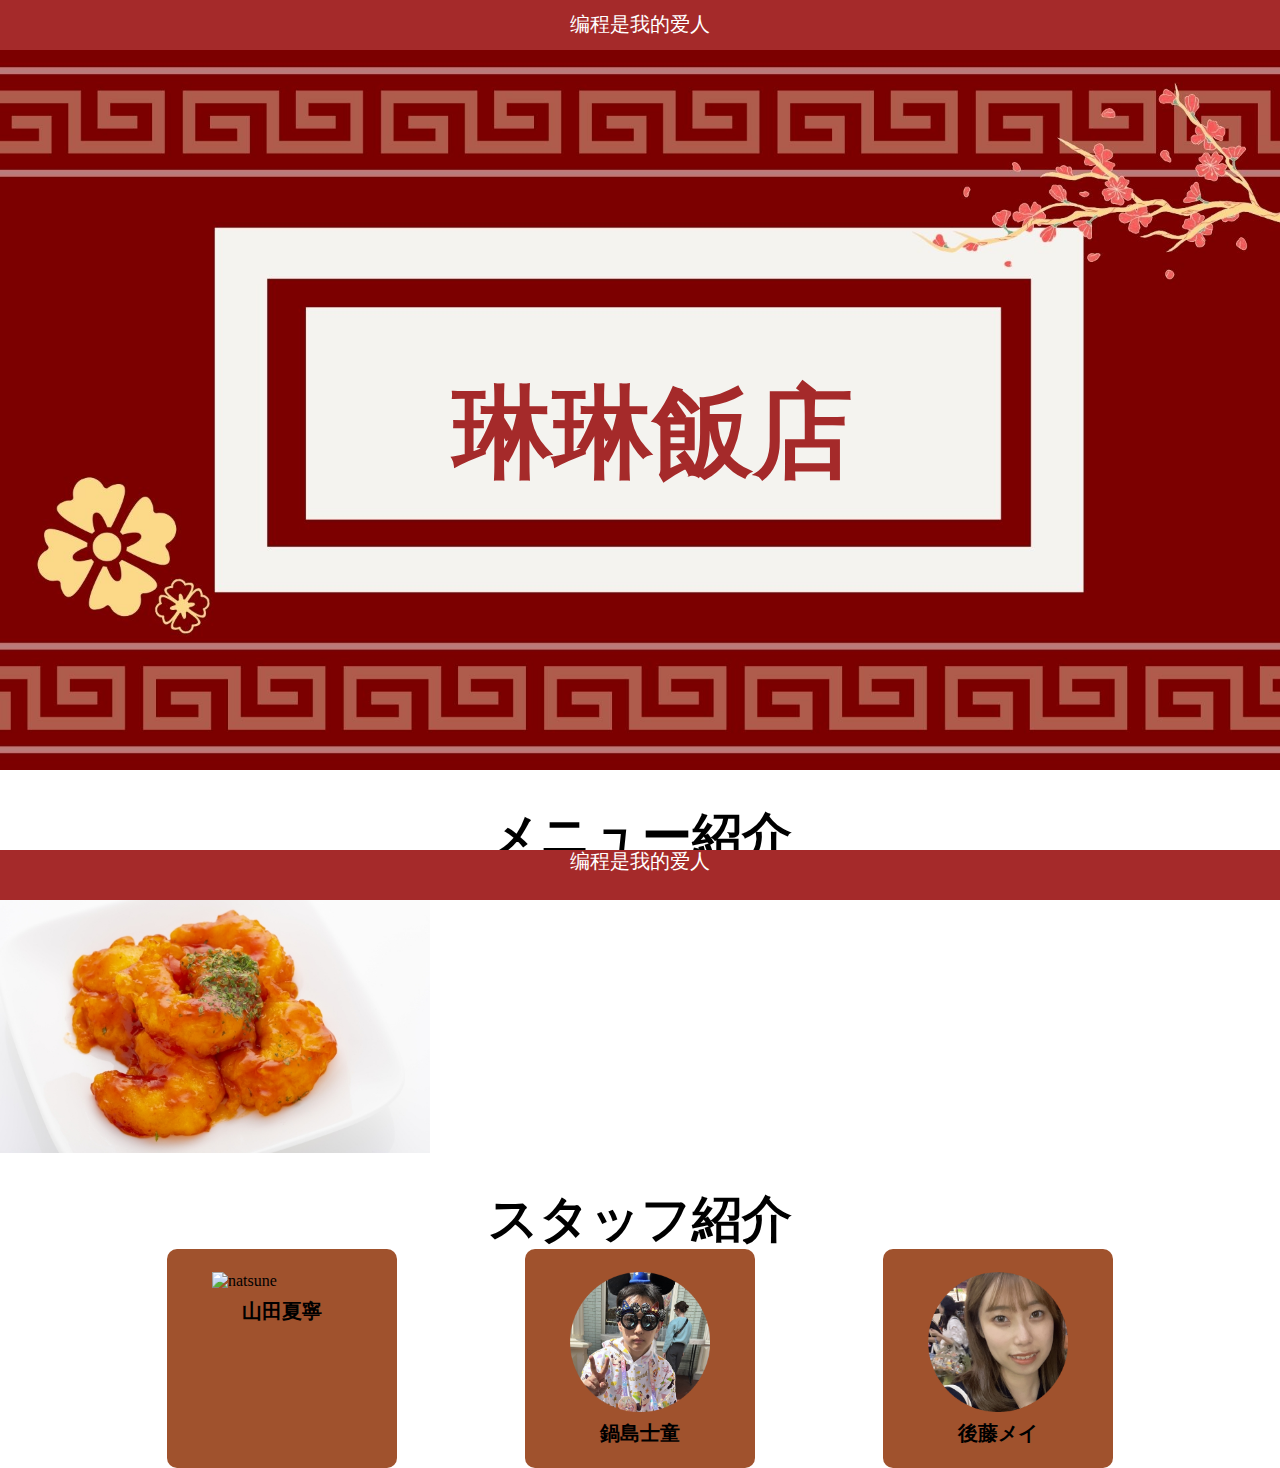
==== main/index.html @ 1850c08a "メインとか" ====
<!DOCTYPE html>
<html lang="en">
<head>
    <meta charset="UTF-8">
    <meta name="viewport" content="width=device-width, initial-scale=1.0">
    <title>Document</title>
    <link rel="stylesheet" href="./reset.css">
    <link rel="stylesheet" href="./style.css">
</head>
<body>
    <header class="header">编程是我的爱人</header>
    <main class="main">
        <img class="main-back" src="./img/red-width.jpg" alt="メイン">
        <p class="main-text">琳琳飯店</p>
        <section class="menu-info">
            <p class="tittle">メニュー紹介</p>
            <div class="menu">
                <img  class="food-img" src="./img/ebitiri.jpg" alt="">
                <p>エビチリ</p>
            </div>
        </section>
        <section class="staff-info">
            <p class="tittle">スタッフ紹介</p>
            <div class="staff-info-inner">
                <div class="staff-outer">
                    <img class="staff-img" src="./img/backme.PNG" alt="natsune">
                    <a href="../natsune/"><p class="staff-name">山田夏寧</p></a>
                </div>
                <div class="staff-outer">
                    <img class="staff-img" src="./img/なべし.PNG" alt="nabesi">
                    <a href="../nabeC/"><p class="staff-name">鍋島士童</p></a>
                </div>
                <div class="staff-outer">
                    <img class="staff-img" src="./img/めい.PNG" alt="mei">
                    <a href="../mei/"><p class="staff-name">後藤メイ</p></a>
                </div>
            </div>
        </section>
    </main>
    <footer class="footer">
        <p>编程是我的爱人</p>
    </footer>
    <script src="./script.js"></script>
</body>
</html>
---- main/style.css ----
.header{
    background: brown;
    position: fixed;
    z-index: 999;
    text-align: center;
    color: white;
    font-size: 20px;
    width: 100%;
    height: 50px;
    padding-top: 13px;
    font-family: serif;
}

.main{
    margin-top: 50px;
    position: absolute;
}

.main-back{
    width: 100vw;
    height: auto;
    position: relative;
}

.main-text{
    position: absolute;
    top: 27%;
    left: 51%;
    transform: translate(-50%, -50%); 
    font-family: serif;
    color: brown;
    font-size: 100px;
    font-weight: 900;
    text-align: center;
    z-index: 1; /* .main-text を手前に表示 */
}

.food-img{
    width: 430px;
    height: auto;
}

.tittle{
    text-align: center;
    font-size: 50px;
    font-weight: 800;
    font-family: serif;
    padding-top: 3%;
}

.menu{
    display: flex;
}

.staff-outer{
    width: 230px;
    background-color: sienna;
    border-radius: 10px;
}

.staff-img{
    width: 140px;
    height: auto;
    display: block;
    margin: auto;
    padding-top: 10%;
}

.staff-info-inner{
    display: flex;
    justify-content: center;
    gap: 10%;
}

.staff-name{
    text-align: center;
    font-family: serif;
    font-size: 20px;
    font-weight: 600;
    padding-top: 10px;
    padding-bottom: 10%;
}

.footer{
    width: 100%;
    height: 50px;
    background-color: brown;
    position: fixed;
    bottom: 0;
}

.footer p{
    color: white;
    font-family: serif;
    font-size: 20px;
    text-align: center;
}
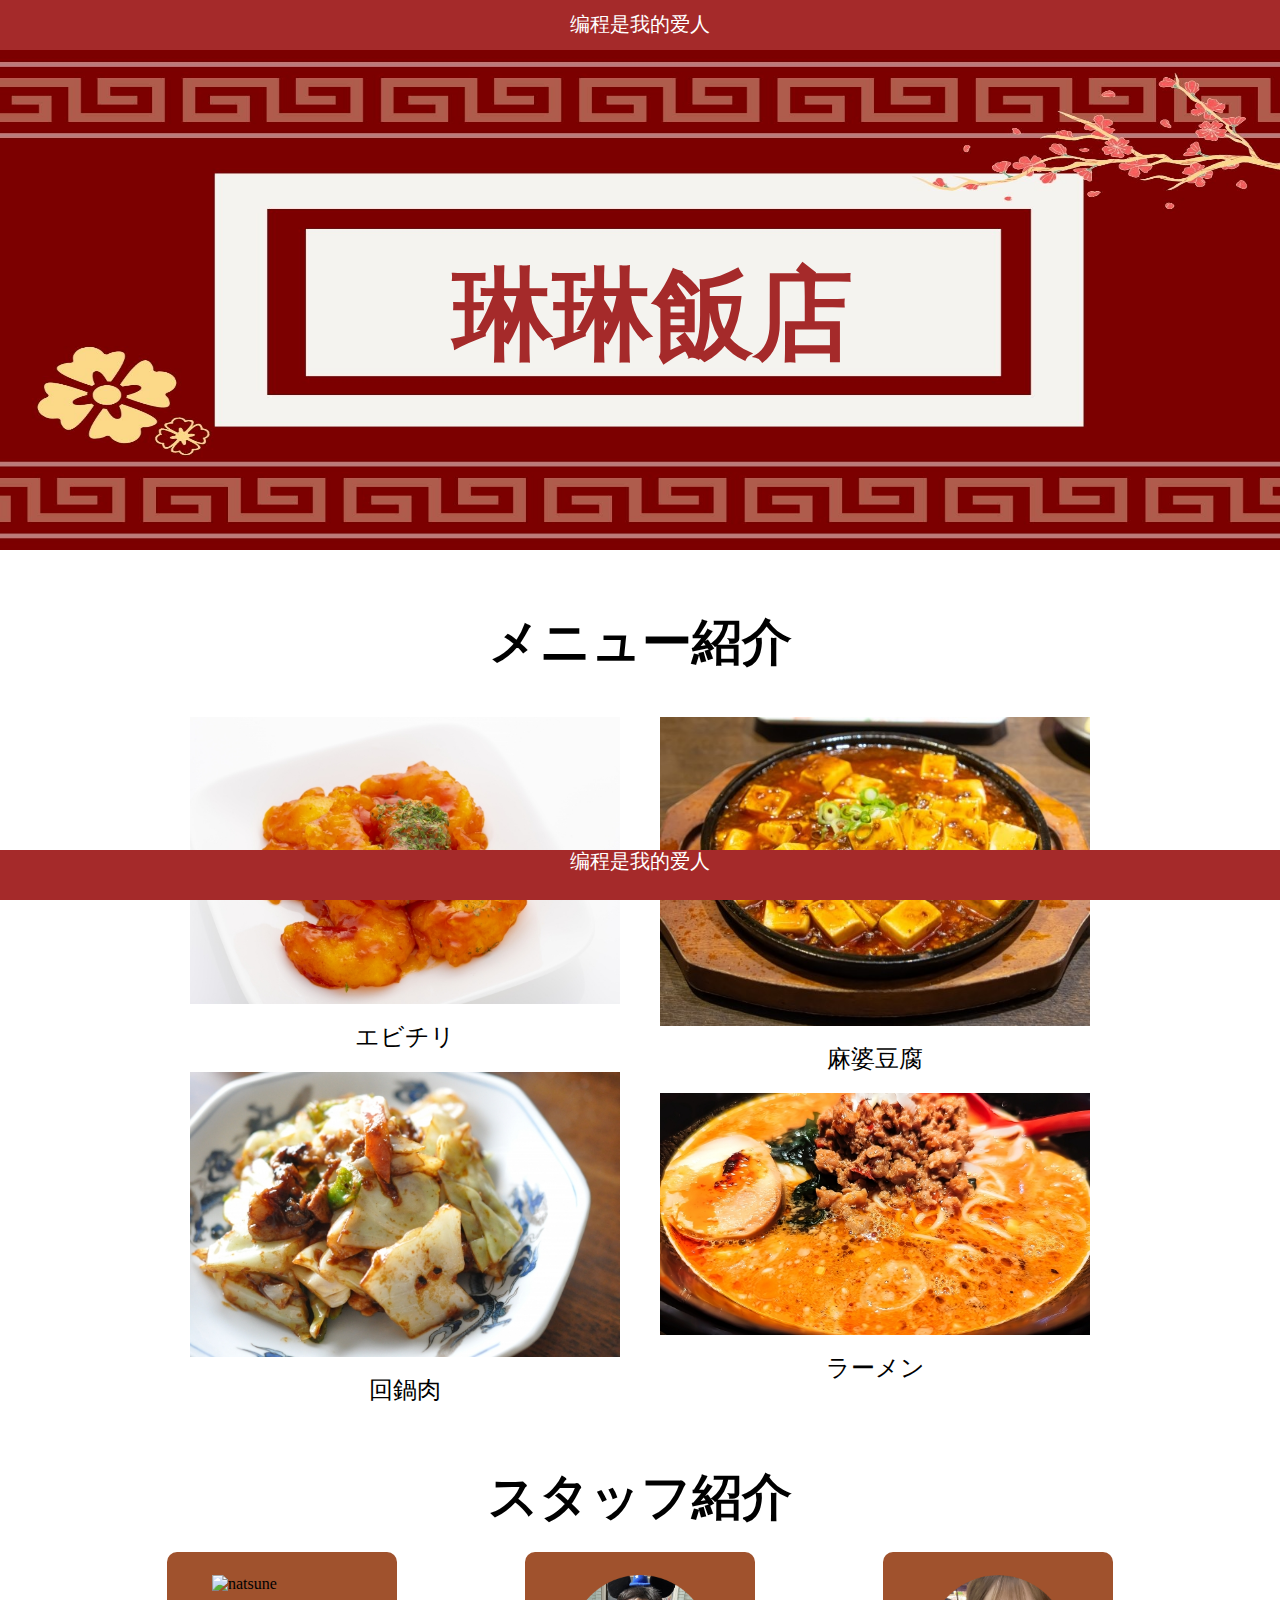
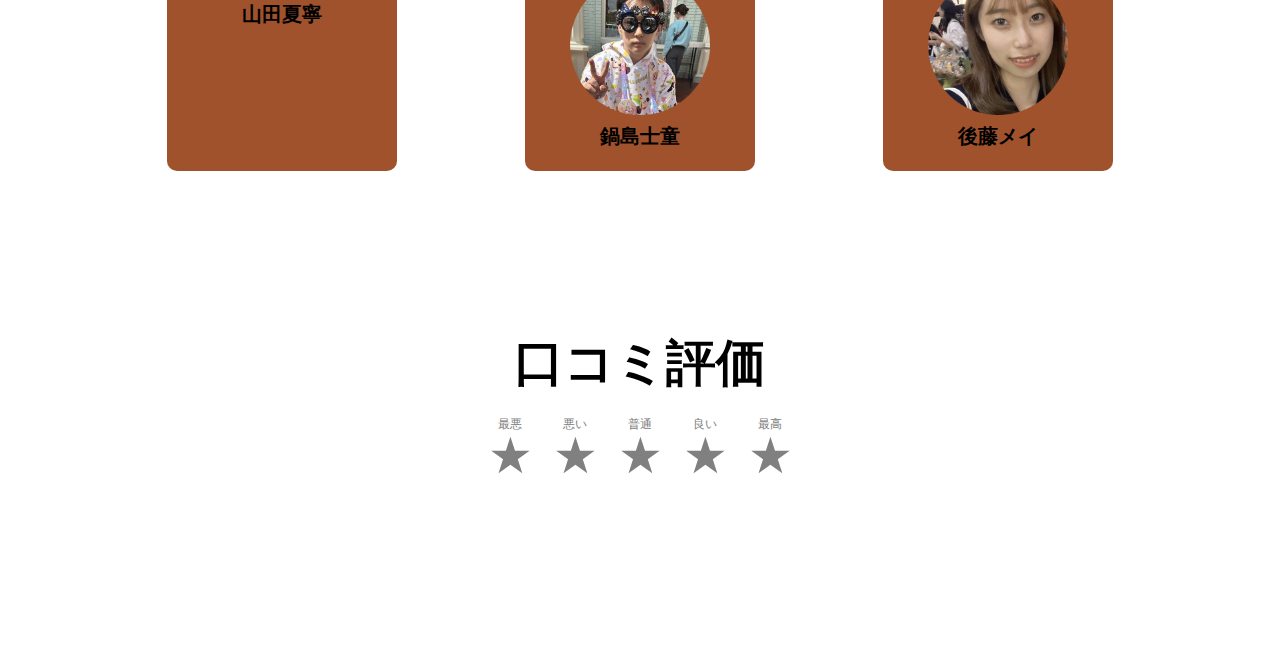
==== commit 034b447d: "プレ提出" ====
--- a/main/index.html
+++ b/main/index.html
@@ -15,9 +15,30 @@
         <section class="menu-info">
             <p class="tittle">メニュー紹介</p>
             <div class="menu">
-                <img  class="food-img" src="./img/ebitiri.jpg" alt="">
-                <p>エビチリ</p>
+                <div class="menu_list">
+                    <ul>
+                        <li class="food_contents">
+                            <img  class="food-img" src="./img/ebitiri.jpg" alt="">
+                            <p class="food_menu">エビチリ</p>
+                        </li>
+                        <li class="food_contents">
+                            <img class="food-img" src="./img/hoiko-ro-.jpg" alt="">
+                            <p class="food_menu">回鍋肉</p>
+                        </li>
+                    </ul>
+                    <ul>
+                        <li class="food_contents">
+                            <img class="food-img" src="./img/ma-bo-douhu.jpg" alt="">
+                            <p class="food_menu">麻婆豆腐</p>
+                        </li>
+                        <li class="food_contents">
+                            <img class="food-img" src="./img/ramen.jpg" alt="">
+                            <p class="food_menu">ラーメン</p>
+                        </li>
+                    </ul>
+                </div>
             </div>
+
         </section>
         <section class="staff-info">
             <p class="tittle">スタッフ紹介</p>
@@ -36,9 +57,24 @@
                 </div>
             </div>
         </section>
+        <p class="tittle">口コミ評価</p>
+        <form type="get" action="#">
+            <div class="evaluation">
+              <input id="star1" type="radio" name="star" value="5" />
+              <label for="star1"><span class="text">最高</span>★</label>
+              <input id="star2" type="radio" name="star" value="4" />
+              <label for="star2"><span class="text">良い</span>★</label>
+              <input id="star3" type="radio" name="star" value="3" />
+              <label for="star3"><span class="text">普通</span>★</label>
+              <input id="star4" type="radio" name="star" value="2" />
+              <label for="star4"><span class="text">悪い</span>★</label>
+              <input id="star5" type="radio" name="star" value="1" />
+              <label for="star5"><span class="text">最悪</span>★</label>
+            </div>
+          </form>
     </main>
     <footer class="footer">
-        <p>编程是我的爱人</p>
+        <p class="footer_p">编程是我的爱人</p>
     </footer>
     <script src="./script.js"></script>
 </body>
--- a/main/style.css
+++ b/main/style.css
@@ -17,14 +17,15 @@
 }
 
 .main-back{
+    background-image: url(./img/red-width.jpg);
     width: 100vw;
-    height: auto;
+    height: 500px;
     position: relative;
 }
 
 .main-text{
     position: absolute;
-    top: 27%;
+    top: 12%;
     left: 51%;
     transform: translate(-50%, -50%); 
     font-family: serif;
@@ -38,6 +39,7 @@
 .food-img{
     width: 430px;
     height: auto;
+    margin: 20px 20px 20px 20px;
 }
 
 .tittle{
@@ -45,11 +47,28 @@
     font-size: 50px;
     font-weight: 800;
     font-family: serif;
-    padding-top: 3%;
+    padding-top: 5%;
+    padding-bottom: 2%;
 }
 
 .menu{
     display: flex;
+    justify-content: center;
+}
+
+.menu_list{
+    display: flex;
+    justify-content: center;
+}
+
+.food_menu{
+    font-size: 24px;
+    text-align: center;
+}
+
+.food_contents{
+    display: flex;
+    flex-direction: column;
 }
 
 .staff-outer{
@@ -70,6 +89,7 @@
     display: flex;
     justify-content: center;
     gap: 10%;
+    margin-bottom: 100px;
 }
 
 .staff-name{
@@ -81,6 +101,37 @@
     padding-bottom: 10%;
 }
 
+.evaluation{
+    display: flex;
+    flex-direction: row-reverse;
+    justify-content: center;
+    padding-bottom: 170px;
+  }
+  .evaluation input[type='radio']{
+    display: none;
+  }
+  .evaluation label{
+    position: relative;
+    padding: 10px 10px 0;
+    color: gray;
+    cursor: pointer;
+    font-size: 50px;
+  }
+  .evaluation label .text{
+    position: absolute;
+    left: 0;
+    top: 0;
+    right: 0;
+    text-align: center;
+    font-size: 12px;
+    color: gray;
+  }
+  .evaluation label:hover,
+  .evaluation label:hover ~ label,
+  .evaluation input[type='radio']:checked ~ label{
+    color: #ffcc00;
+  }
+
 .footer{
     width: 100%;
     height: 50px;
@@ -89,7 +140,7 @@
     bottom: 0;
 }
 
-.footer p{
+.footer_p{
     color: white;
     font-family: serif;
     font-size: 20px;
